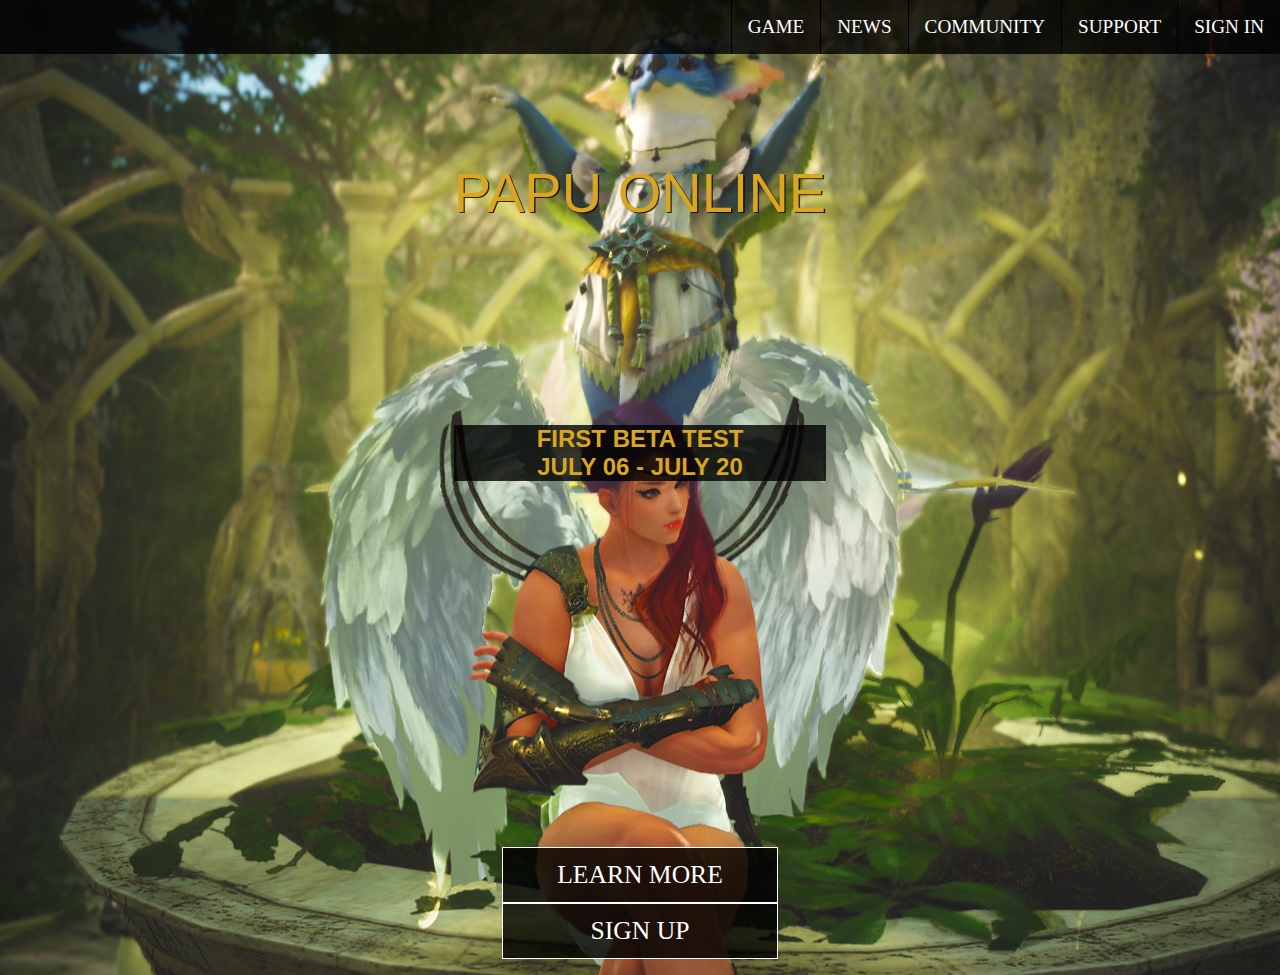
==== index.html @ 29a42d60 "Version 1.0" ====
<!DOCTYPE html>
<html lang="en">
<head>
    <meta charset="UTF-8">
    <meta http-equiv="X-UA-Compatible" content="IE=edge">
    <meta name="viewport" content="width=device-width, initial-scale=1.0">
    <title>PAPU ONLINE</title>
    <link rel="stylesheet" href="style.css">
    <link rel="stylesheet" href="fonts/UnifrakturCook-Bold.ttf">
</head>
<body>
    <div class="nav">
        <ul>
            <li><a href="">GAME</a></li>
            <li><a href="">NEWS</a></li>
            <li><a href="">COMMUNITY</a></li>
            <li><a href="">SUPPORT</a> </li>
            <li id="sign-in"><a href="">SIGN IN</a></li>
        </ul>
    </div>
    <div class="center-text">
        <p id="game-name">PAPU ONLINE</p>
        <p class="txt">FIRST BETA TEST</p>
        <p class="txt">JULY 06 - JULY 20</p>
    </div>
    <div class="buttons">       
        <ul class="container">
            <li>
                <a href="" class="link1">LEARN MORE</a>
            </li>
            <li>
                <a href="" class="link1">SIGN UP</a>
            </li>
        </ul>    
    </div>

</body>
</html>
---- style.css ----
html {
    background-image: url("images/bdo-2.png");
    background-repeat: no-repeat;
    background-position: center;
    background-size: auto;
    min-width: 100%;
    min-height: 100%;
    
}

body {
    padding: 0px;
    margin: 0px;
}

.nav {
    background-color: rgba(0,0,0,0.8);
    color: white;
}

.nav ul {
    list-style-type: none;
    padding: 0px;
    margin: 0px;
    font-size: 0px;
}

.nav ul li {
    padding: 16px;
    text-align: center;
    font-size: 1.2rem;
    border-bottom: 1px solid whitesmoke;
    transition: background-color 0.3s;
}

a{
    color: white;
    text-decoration: none;
}

.nav ul li:hover {
    background-color: black;
}

.center-text {
    margin: 0px, auto, 0px, auto;
    color: rgb(17, 15, 15);
    font-size: 1.5rem;
    text-align: center;
    padding: 50px 0px 50px 0px;
}





.buttons {
    padding: 16px;
    text-align: center;
    font-size: 1.2rem;

}

.buttons ul {
    list-style-type: none;
    padding: 0px;
    margin: 0px;
}

#game-name {
    font-family: 'Trebuchet MS', 'Lucida Sans Unicode', 'Lucida Grande', 'Lucida Sans', Arial, sans-serif;
    font-size: 3.5rem;
    text-shadow: 1.3px 1.3px rgba(0,0,0,0.8);
    color: goldenrod;
    
}

.buttons ul li {
    width: 50%;
    padding: 12px;
    text-align: center;
    font-size: 1.6rem;
    border: 1px solid white;
    background-color: rgba(0,0,0,0.8);
    margin: 0 auto;
    max-width: 250px;
    
}

.txt {
    font-family: 'Trebuchet MS', 'Lucida Sans Unicode', 'Lucida Grande', 'Lucida Sans', Arial, sans-serif;
    font-weight: bold;
    margin: 0px;
    color: goldenrod;
    background-color: rgba(0,0,0,0.8);
}



@media screen and (min-width: 700px) {
    .nav ul {
        text-align: right;
    }

    .nav ul li {
        display: inline-block;
        border-bottom: 0px;
        border-left: 1px solid black;
        text-align: left;
    }

    .buttons {
        margin-top: 300px;
    }

    #game-name {
        margin-bottom: 200px;
    }

    .txt {
        background-color: rgba(0,0,0,0.8);      
    
    }

    .center-text {
        max-width: max-content;
        text-align: center;
        margin: 0 auto;
    }
}
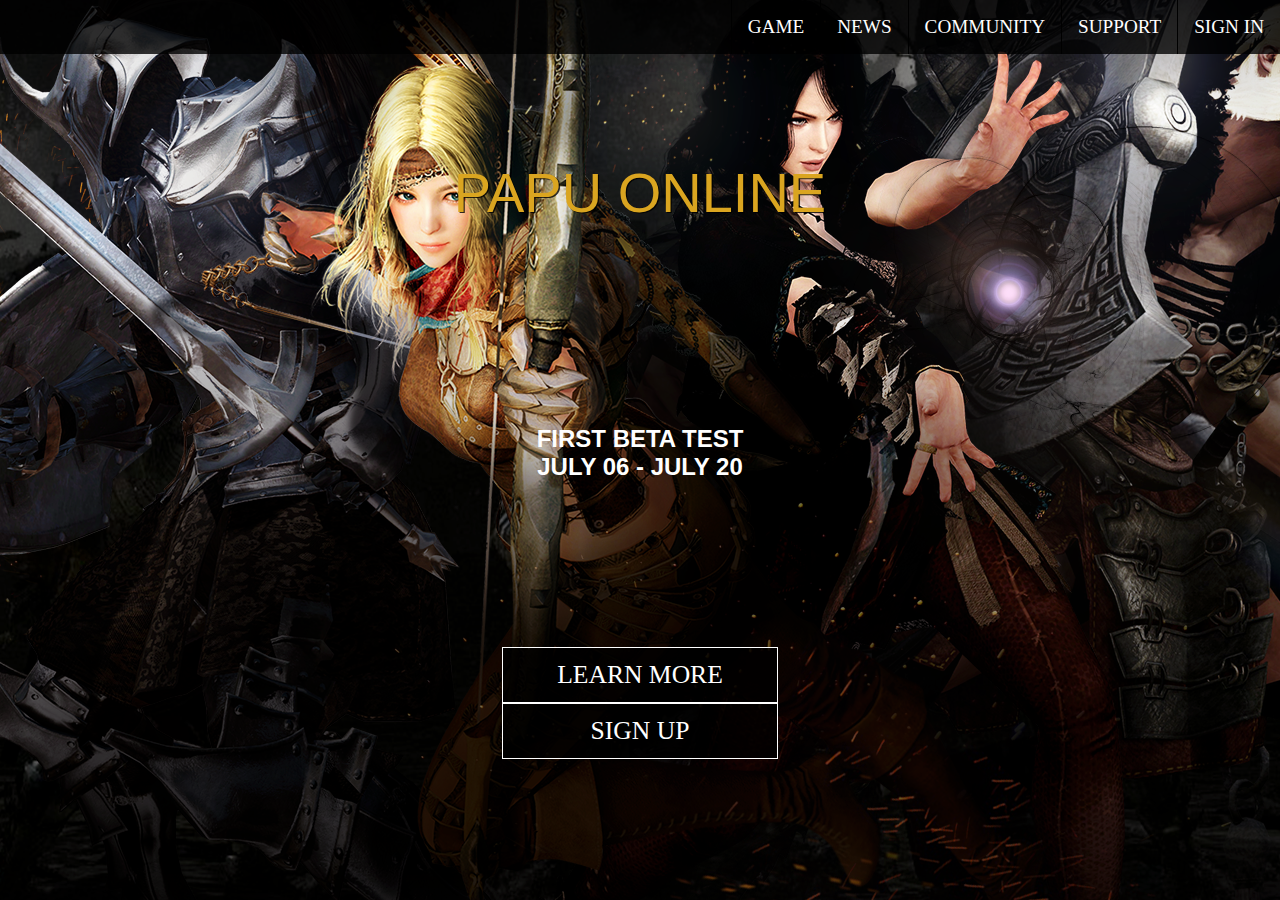
==== commit 6476a68f: "version 1.1" ====
--- a/index.html
+++ b/index.html
@@ -6,7 +6,6 @@
     <meta name="viewport" content="width=device-width, initial-scale=1.0">
     <title>PAPU ONLINE</title>
     <link rel="stylesheet" href="style.css">
-    <link rel="stylesheet" href="fonts/UnifrakturCook-Bold.ttf">
 </head>
 <body>
     <div class="nav">
@@ -33,6 +32,7 @@
             </li>
         </ul>    
     </div>
+    
 
 </body>
 </html>--- a/style.css
+++ b/style.css
@@ -1,5 +1,5 @@
 html {
-    background-image: url("images/bdo-2.png");
+    background-image: url("images/bdo.png");
     background-repeat: no-repeat;
     background-position: center;
     background-size: auto;
@@ -91,10 +91,25 @@
     font-family: 'Trebuchet MS', 'Lucida Sans Unicode', 'Lucida Grande', 'Lucida Sans', Arial, sans-serif;
     font-weight: bold;
     margin: 0px;
-    color: goldenrod;
-    background-color: rgba(0,0,0,0.8);
+    color: white;
+    
 }
 
+
+.input {
+    width: 50%;
+    padding: 12px;
+    text-align: center;
+    font-size: 1.6rem;
+    border: 1px solid white;
+    background-color: rgba(0,0,0,0.8);
+    margin: 1px auto;
+    max-width: 250px;
+}
+
+div {
+    display: block;
+}
 
 
 @media screen and (min-width: 700px) {
@@ -110,21 +125,20 @@
     }
 
     .buttons {
-        margin-top: 300px;
+        margin-top: 100px;
+        
     }
 
     #game-name {
         margin-bottom: 200px;
     }
 
-    .txt {
-        background-color: rgba(0,0,0,0.8);      
     
-    }
 
     .center-text {
         max-width: max-content;
         text-align: center;
         margin: 0 auto;
     }
+
 }